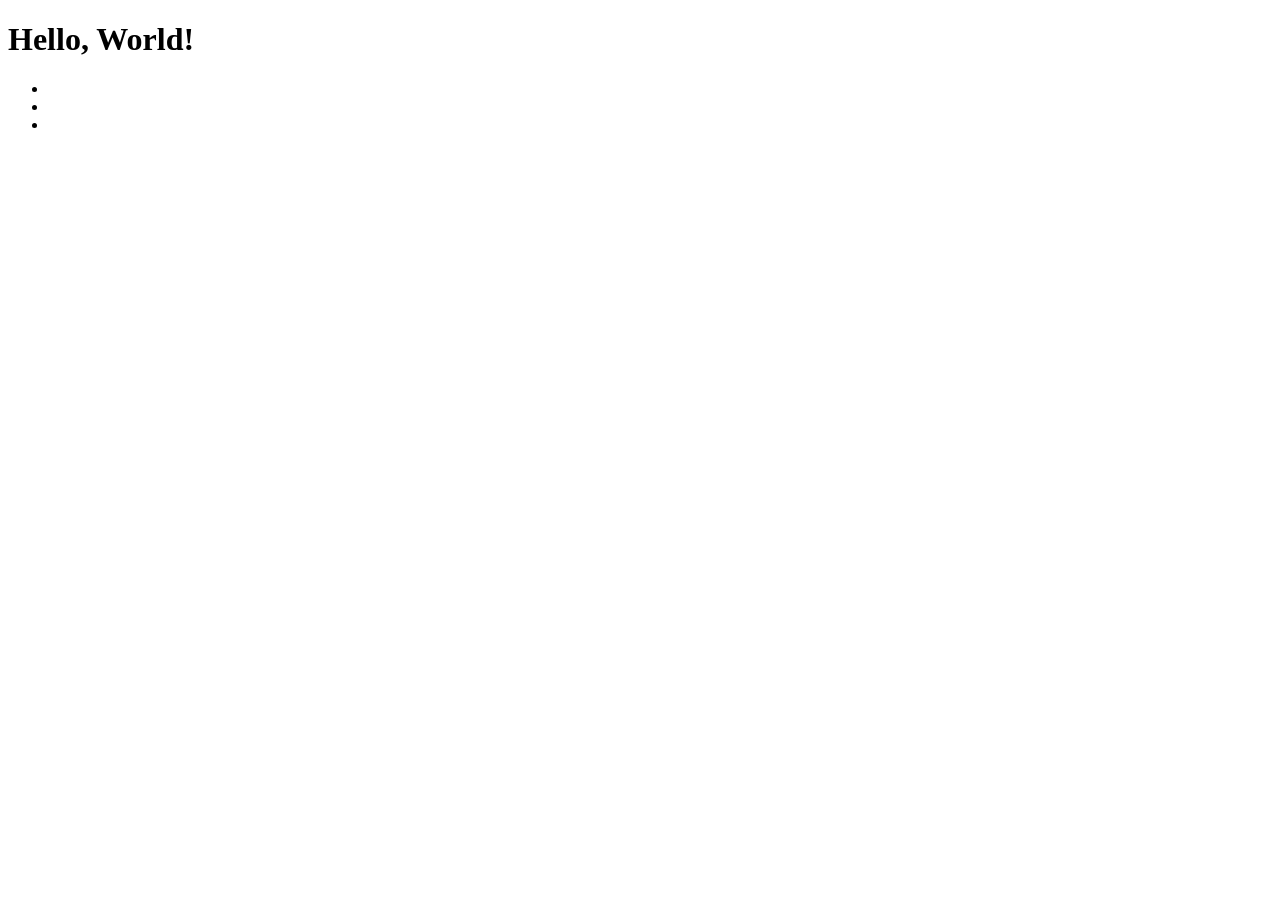
==== lab-1/index.html @ e14ec557 "initcomit" ====
<!doctype html>
<html lang="en">
  <head>
    <meta charset="UTF-8" />
    <meta name="viewport" content="width=device-width, initial-scale=1.0" />
    <link rel="stylesheet" href="./styles.css" />
  </head>
  <body>
    <h1>Hello, World!</h1>
    <ul>
      <li></li>
      <li></li>   
      <li></li>
    </ul>
    <script src="./script.js"></script>
  </body>
</html>
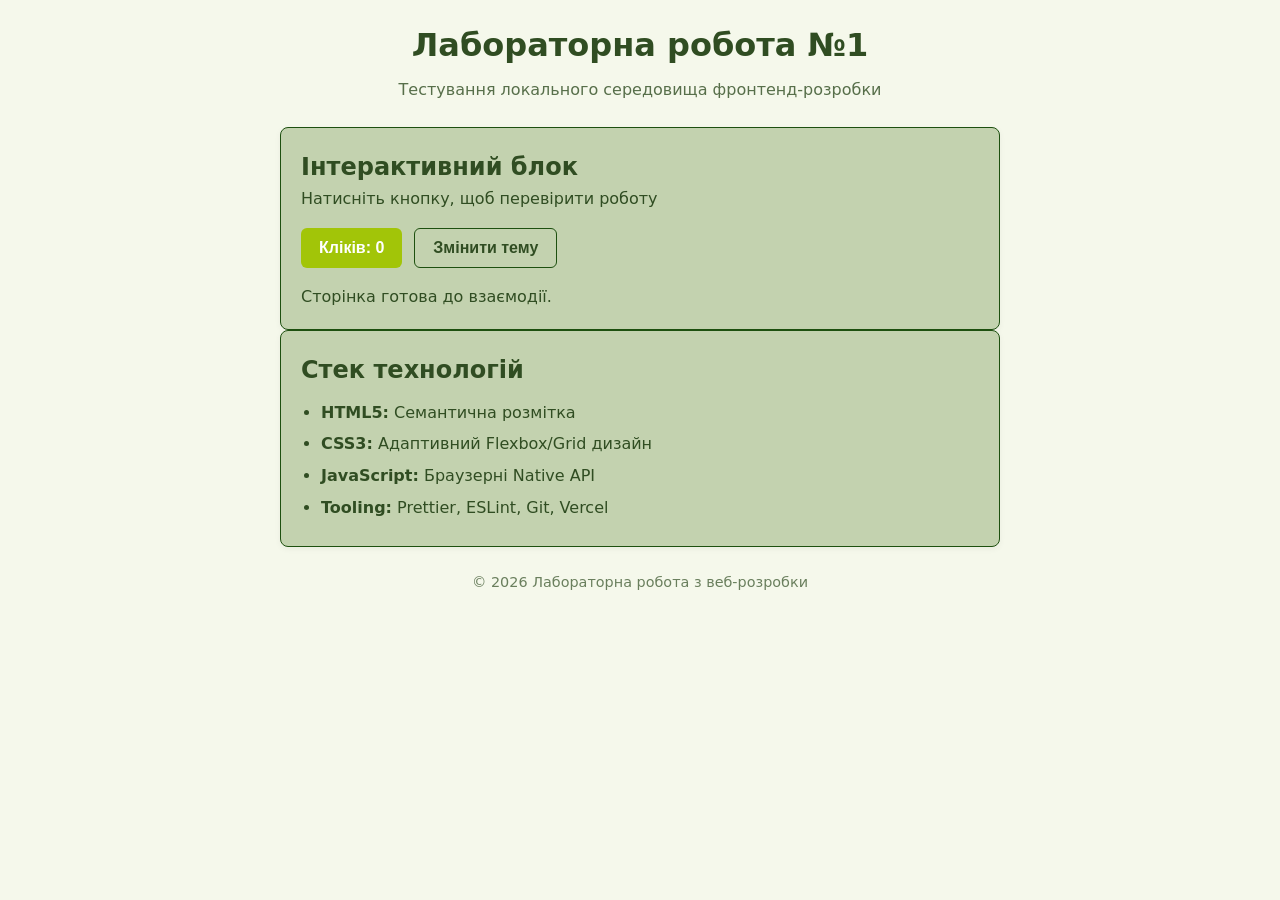
==== commit e03ead1b: "feat: complete initial frontend lab 1 setup" ====
--- a/lab-1/index.html
+++ b/lab-1/index.html
@@ -1,17 +1,45 @@
 <!doctype html>
-<html lang="en">
+<html lang="uk">
   <head>
     <meta charset="UTF-8" />
     <meta name="viewport" content="width=device-width, initial-scale=1.0" />
+    <title>Лабораторна робота 1 — Налаштування середовища</title>
     <link rel="stylesheet" href="./styles.css" />
   </head>
   <body>
-    <h1>Hello, World!</h1>
-    <ul>
-      <li></li>
-      <li></li>   
-      <li></li>
-    </ul>
+    <div class="container">
+      <header>
+        <h1>Лабораторна робота №1</h1>
+        <p class="subtitle">Тестування локального середовища фронтенд-розробки</p>
+      </header>
+
+      <main>
+        <section class="card">
+          <h2>Інтерактивний блок</h2>
+          <p>Натисніть кнопку, щоб перевірити роботу</p>
+          <div class="interactive-box">
+            <button id="counter-btn" type="button">Кліків: <span id="count">0</span></button>
+            <button id="theme-btn" type="button" class="btn-secondary">Змінити тему</button>
+          </div>
+          <p id="status-msg">Сторінка готова до взаємодії.</p>
+        </section>
+
+        <section class="card info-card">
+          <h2>Стек технологій</h2>
+          <ul>
+            <li><strong>HTML5:</strong> Семантична розмітка</li>
+            <li><strong>CSS3:</strong> Адаптивний Flexbox/Grid дизайн</li>
+            <li><strong>JavaScript:</strong> Браузерні Native API</li>
+            <li><strong>Tooling:</strong> Prettier, ESLint, Git, Vercel</li>
+          </ul>
+        </section>
+      </main>
+
+      <footer>
+        <p>&copy; 2026 Лабораторна робота з веб-розробки</p>
+      </footer>
+    </div>
+
     <script src="./script.js"></script>
   </body>
 </html>
--- a/lab-1/styles.css
+++ b/lab-1/styles.css
@@ -0,0 +1,128 @@
+:root {
+  --bg-color: lch(97.12% 6.66 115.82);
+  --card-bg: lch(82.22% 18.38 121.79);
+  --text-color: #304d22;
+  --primary-color: #a2c508;
+  --primary-hover: #41750a;
+  --border-color: #1d500f;
+}
+
+body.dark-theme {
+  --bg-color: #271531;
+  --card-bg: #39234c;
+  --text-color: #f7f6e4;
+  --primary-color: #483aca;
+  --primary-hover: #34248b;
+  --border-color: #7e8792;
+}
+
+* {
+  box-sizing: border-box;
+  margin: 0;
+  padding: 0;
+}
+
+body {
+  font-family:
+    system-ui,
+    -apple-system,
+    BlinkMacSystemFont,
+    'Segoe UI',
+    Roboto,
+    sans-serif;
+  background-color: var(--bg-color);
+  color: var(--text-color);
+  line-height: 1.6;
+  padding: 20px;
+  transition:
+    background-color 0.3s ease,
+    color 0.3s ease;
+}
+
+.container {
+  max-width: 720px;
+  margin: 0 auto;
+  display: flex;
+  flex-direction: column;
+  gap: 24px;
+}
+
+header {
+  text-align: center;
+}
+
+.subtitle {
+  opacity: 0.8;
+  margin-top: 6px;
+}
+
+.card {
+  background-color: var(--card-bg);
+  border: 1px solid var(--border-color);
+  border-radius: 8px;
+  padding: 20px;
+  box-shadow: 0 2px 6px rgba(0, 0, 0, 0.05);
+}
+
+.interactive-box {
+  display: flex;
+  gap: 12px;
+  margin: 16px 0;
+  flex-wrap: wrap;
+}
+
+button {
+  background-color: var(--primary-color);
+  color: #ffffff;
+  border: none;
+  border-radius: 6px;
+  padding: 10px 18px;
+  font-size: 1rem;
+  font-weight: 600;
+  cursor: pointer;
+  transition: background-color 0.2s ease;
+}
+
+button:hover {
+  background-color: var(--primary-hover);
+}
+
+.btn-secondary {
+  background-color: transparent;
+  color: var(--text-color);
+  border: 1px solid var(--border-color);
+}
+
+.btn-secondary:hover {
+  background-color: rgba(125, 125, 125, 0.1);
+}
+
+ul {
+  padding-left: 20px;
+  margin-top: 10px;
+}
+
+li {
+  margin-bottom: 6px;
+}
+
+footer {
+  text-align: center;
+  font-size: 0.9rem;
+  opacity: 0.7;
+}
+
+/* Адаптивність для мобільних екранів */
+@media (max-width: 480px) {
+  body {
+    padding: 12px;
+  }
+
+  .interactive-box {
+    flex-direction: column;
+  }
+
+  button {
+    width: 100%;
+  }
+}
